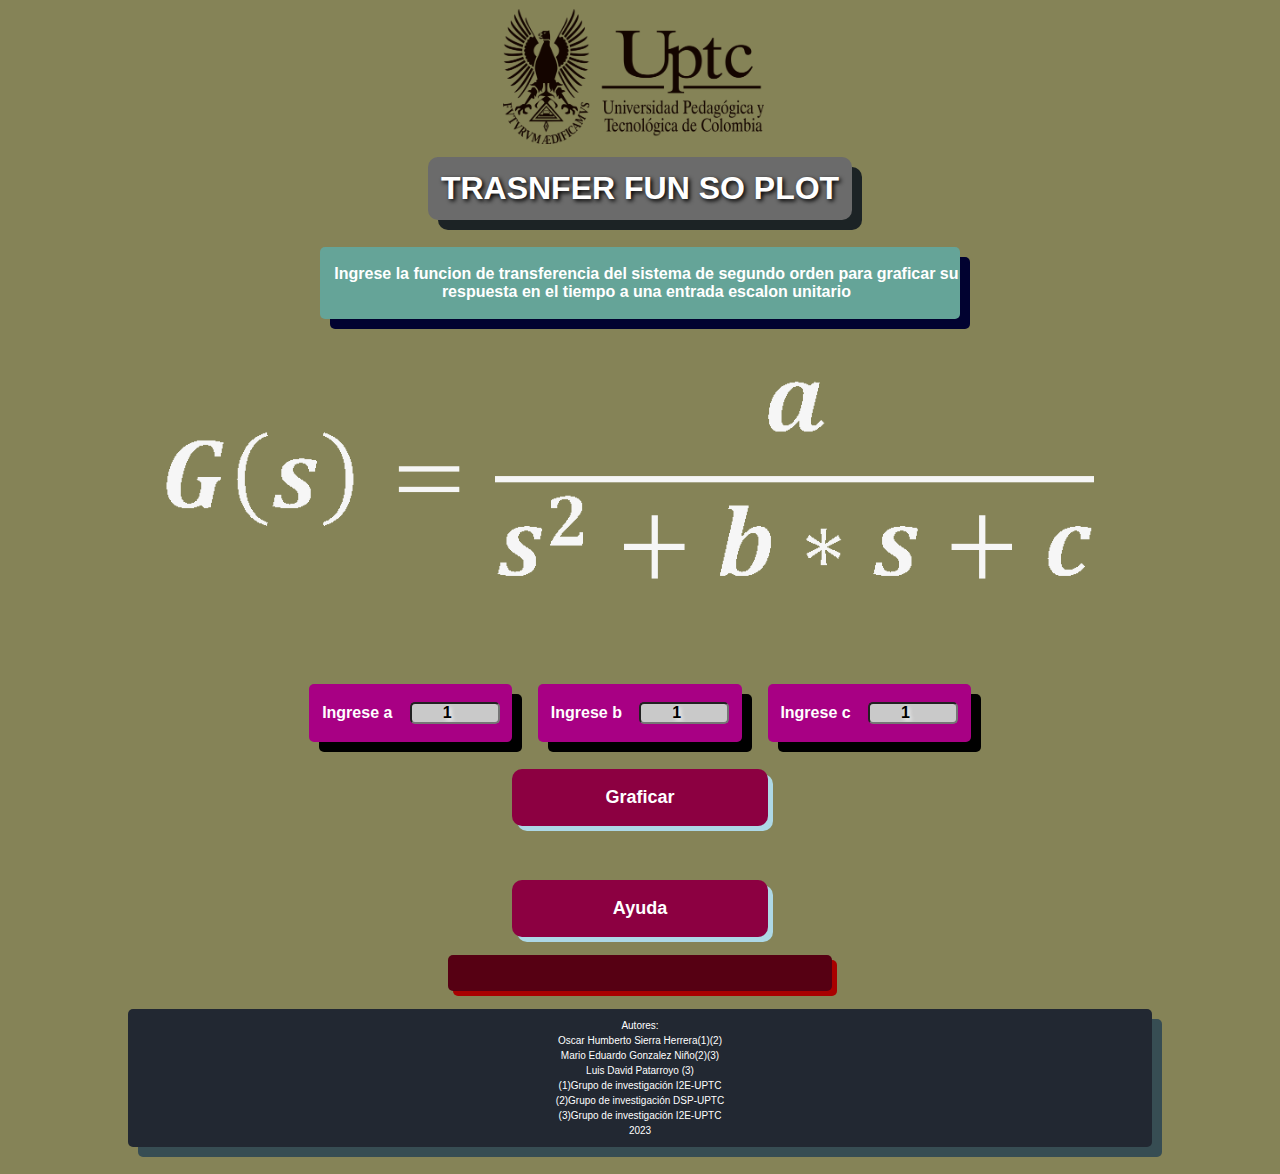
==== index.html @ 79dcee4d "Add files via upload" ====
<!DOCTYPE html>
<html lang="es">
<head>
    <meta charset="UTF-8">
    <meta http-equiv="X-UA-Compatible" content="IE=edge">
    <meta name="viewport" content="width=device-width, initial-scale=1.0">
    <title>PLOT TF SO</title>
    <link type="text/css" rel="stylesheet" href="./style.css"/>
    <script src="math.min.js"></script>
    <script src="plotly-2.18.0.min.js"></script>

</head>
<body style="    background-color: rgb(133, 131, 87);">
    <header>
        <ul class="tabla__header">
            <li>
                <figure >
                    <img class="imagen" src="./UPTC.png" alt="Logo UPTC">
                </figure>
            </li>
            <li>
            </li>                 
        </ul>    
    </header>
    <section> 
        <ul> 
            <li class="principal"> <h1 >TRASNFER FUN SO PLOT</h1></li>
        </ul>
        <ul >
            <li>
                <p class="texto_instrucciones">Ingrese la funcion de transferencia del sistema de segundo orden para graficar su respuesta en el tiempo a una entrada escalon unitario</p>    
            </li>
            <li>
                <figure class="imagensistema">
                    <img  src="./SISTEMA.png" alt="Función de transferencia de un sistema de segundo orden">
                </figure>
            </li>
            <li>
            </li>  
        </ul>
        <ul class="l">        
            <li>       
                <p class="p__texto_sis" >Ingrese a
                    <input class="text" type="number" id="input_a" value="1" required />
                </p>
            </li>
            <li>       
                <p class="p__texto_sis" >Ingrese b
                    <input class="text" type="number" id="input_b" value="1" required/>
                </p>
            </li>
            <li>       
                <p class="p__texto_sis" >Ingrese c
                    <input class="text" type="number" id="input_c" value="1" required/>
                </p>
            </li>
        </ul>  

        <ul style="justify-content: center;">        
            <li style= "justify-content: center;">
                <p style="justify-content: center;">
                    <input class="boton" type="submit" id="boton" value="Graficar"/>
                </p>
            </li>    
            <li>    
                <div  style="width: 80vw;padding-left: 10vw;" id="plot"></div>
            </li>  

            <li style= "justify-content: center;">
                <p style="justify-content: center;">
                    <input class="boton" type="submit" id="botonayuda" value="Ayuda"/>
                </p>
            </li>      
            <li style="text-align:-webkit-center ;">
                <p class="res3" id="ayuda"></p>    
            </li>
        </ul>     
      
    </section>

    <footer class="footer">
        <ul>
            <li style="text-align:center ;">
                Autores:
            </li>
            <li>
                Oscar Humberto Sierra Herrera(1)(2)
            </li>
            <li>
                Mario Eduardo Gonzalez Niño(2)(3)
            </li>
            <li>
                Luis David Patarroyo (3)
            </li>
            <li style="text-align:center ;">
                (1)Grupo de investigación I2E-UPTC
            </li>
            <li style="text-align:center ;">
                (2)Grupo de investigación DSP-UPTC
            </li>
            <li style="text-align:center ;">
                (3)Grupo de investigación I2E-UPTC
            </li>
            <li style="text-align:center">
                2023
            </li>
        </ul>

    </footer>

    <script src="./PLOT_TF_SO.js"></script>
</body>
</html>
---- style.css ----
@font-face{
    font-family: 'Abyss';
    src: url(./fonts/Abyss.otf);
    }

@keyframes titulo {
    0%   {background-color:rgb(28, 0, 129); left:200px; top:0px;}
    25%  {background-color:rgb(24, 10, 182); left:200px; top:0px;}
    50%  {background-color:rgb(33, 1, 130); left:200px; top:0px;}
    75%  {background-color:rgb(60, 47, 176); left:200px; top:0px;}
    100% {background-color:rgb(124, 9, 255); left:200px; top:00px;}
  }

  @keyframes shake {
    10%, 90% {
      transform: translate3d(-1px, 0, 0); background-color: rgb(255, 149, 0);
    }
    
    20%, 80% {
      transform: translate3d(2px, 0, 0);
    }
  
    30%, 50%, 70% {
      transform: translate3d(-4px, 0, 0);
    }
  
    40%, 60% {
      transform: translate3d(4px, 0, 0) ;
    }
    100% { background-color: rgb(155, 0, 72)}
  }

  @keyframes click {
    0%   {background-color:rgb(0, 0, 0); left:200px; top:0px;}

    100% {background-color:rgb(255, 61, 125); left:200px; top:00px;}
  }

*{
    box-sizing: border-box;
    margin: 0;
    padding: 0;
 
}

.principal{

    display: flex;
    justify-content: center;
    list-style: none;


}

.principal h1{
    text-shadow: 2px 2px 4px #000000;
    box-shadow: 10px 10px rgb(28, 35, 37);
    padding:0.8rem;
    margin-top: 1vh;
    margin-bottom: 2vh;
    top:5vh;
    background-color: #6b6b6b;
    border-radius: 10px;
    color: white;
    font-weight: bold;
    font-family: sans-serif;
    animation-name: titulo;
    animation-duration: 30s;
    animation-iteration-count: infinite;
    animation-direction: alternate;
}

.p__texto {

    box-shadow: 10px 10px rgb(0, 0, 0);
    background-color: rgb(212, 0, 124);
    border-radius: 5px;
    border: 0.5rem black;
    margin-left: 1vw;
    margin-right: 1vw;
    margin-top: 1vh;
    padding-bottom: 2vh;
    padding-left: 2vw;
    color: white;
    font-weight: bold;
    font-family: sans-serif;
}
.p__texto_sis {

    box-shadow: 10px 10px rgb(0, 0, 0);
    background-color: rgb(168, 0, 132);
    border-radius: 5px;
    margin-left: 1vw;
    margin-right: 1vw;
    margin-top: 0.1vh;
    margin-bottom: 2vh;
    padding-bottom: 2vh;
    padding-left: 1vw;
    color: white;
    font-weight: bold;
    font-family: sans-serif;
}


.text{
    text-shadow: 2px 2px 4px rgb(255, 255, 255);
    width: 10vh;
    margin-right: 1vw;
    margin-left: 1vw;
    margin-top: 2vh;
    font-weight:bolder;
    font-size:medium;
    border-radius: 5px;
    background-color:rgb(201, 201, 201);
    font-weight: bold;
    font-family: sans-serif;
    text-align: center;


}
.boton{
    display: flex;
    justify-content: center;
    box-shadow: 5px 5px lightblue;
    border-radius: 10px;
    margin-left: 40vw;
    margin-right: 40vw;
    margin-top: 1vh;
    margin-bottom: 2vh;
    padding-top: 2vh;
    padding-bottom: 2vh;
    border: none;
    font-weight: bold;
    font-size: large;
    background-color:rgb(140, 0, 65);
    color: white;
    font-family: sans-serif;

    width: 20vw;   
}

.p__texto_sis2 {

    box-shadow: 10px 10px rgb(0, 0, 0);
    background-color: rgb(62, 0, 168);
    border-radius: 5px;
    margin-left: 1vw;
    margin-right: 1vw;
    margin-top: 0.1vh;
    margin-bottom: 2vh;
    padding-bottom: 2vh;
    padding-left: 1vw;
    color: white;
    font-weight: bold;
    font-family: sans-serif;
}

.boton:hover {
    animation: shake 0.82s cubic-bezier(.36,.07,.19,.97) both;
    transform: translate3d(0, 0, 0);
    backface-visibility: hidden;
    perspective: 1000px;
  }

.boton:focus{
    animation-name: click;
    animation-duration: 2;
    animation-direction: alternate;
}



.lista{
    background-color:rgb(62, 0, 168);
    display: flex;
    justify-content: center;
    box-shadow: 10px 10px rgb(0, 0, 0);
    margin-top: 1vh;
    margin-bottom: 3vh;
    padding-top: 2vh;
    padding-bottom: 2vh;
    padding-left: 1vw;
    color: rgb(255, 255, 255);
    font-size: 1.5vh;
    font-weight: bold;
    text-align: center;
    font-weight: bold;
    font-family: sans-serif;
    height: 7vh;
    width:30vw;
}

.l{
    display: flex;
    justify-content: center;
    list-style: none;
}


.selector{
    box-shadow: 10px 10px rgb(0, 0, 0);
    margin-top: 10vh;
    color: rgb(0, 0, 0);
    font-weight: bold;
    font-weight: bold;
    font-family: sans-serif;
    height: 8vh;
    width:25vw;
}

.res{
    display: flex;
    justify-content: center;
    box-shadow: 10px 10px lightblue;
    background-color: rgb(0, 53, 86);
    border-radius: 5px;
    margin-bottom: 2vh;
    margin-top: 1vh;
    margin-left: 4vw;
    margin-right: 4vw;
    padding-top: 2vh;
    padding-bottom: 2vh;
    padding-left: 2vw;
    padding-right: 2vw;
    color: white;
    font-weight: bold;
    text-align: center;
    font-weight: bold;
    font-family: sans-serif;
    height: auto;
    min-width: 30vw;
    width:fit-content;
    line-height: 1.5;
}
.res2{
    display: flex;
    justify-content: center;
    box-shadow: 10px 10px rgb(39, 40, 41);
    background-color: rgb(0, 0, 0);
    border-radius: 5px;
    margin-bottom: 2vh;
    margin-top: 1vh;
    margin-left: 4vw;
    margin-right: 4vw;
    padding-top: 2vh;
    padding-bottom: 2vh;
    padding-left: 2vw;
    padding-right: 2vw;
    color: rgb(0, 0, 0);
    font-weight: bold;
    text-align: center;
    font-weight: bold;
    font-family: sans-serif;
    height: auto;
    min-width: 30vw;
    width:fit-content;
    line-height: 1.5;
}
.res3{
    display: flex;
    justify-content: center;
    box-shadow: 5px 5px rgb(169, 0, 0);
    background-color: rgb(86, 0, 19);
    border-radius: 5px;
    margin-bottom: 2vh;
    margin-top: 1vh;
    margin-left: 4vw;
    margin-right: 4vw;
    padding-top: 2vh;
    padding-bottom: 2vh;
    padding-left: 2vw;
    padding-right: 2vw;
    color: white;
    font-weight: bold;
    text-align:justify;
    font-weight: bold;
    font-size: 1.5vh;
    font-family: sans-serif;
    height: auto;
    min-width: 30vw;
    width:fit-content;
    line-height: 1.5;
}


.res_fig
{
    display: flex;
    justify-content: center;
    background-color: rgb(255, 255, 255);
    font-family: sans-serif;
    height: auto;
    width:fit-content;

}
.texto_instrucciones{
    display: flex;
    justify-content: center;
    box-shadow: 10px 10px rgb(1, 2, 48);
    background-color: rgb(101, 164, 152);
    border-radius: 5px;
    margin-bottom: 2vh;
    margin-top: 1vh;
    margin-left: 25vw;
    margin-right: 5vw;
    padding-top: 2vh;
    padding-bottom: 2vh;
    padding-left: 1vw;
    color: white;
    font-weight: bold;
    text-align: center;
    font-weight: bold;
    font-family: sans-serif;
    height: auto;
    width: 50vw;


}


.tabla__header{
    margin-top: 1vh;
    display: flex;
    justify-content: center;
    flex-direction: row;
    flex-wrap: wrap;
    list-style: none;
}

.imagen{
    margin-right: 1vw;
    height: 15vh;
    
}
.imagendsp{
    margin-left: 1vw;
    max-width: 8vw;
    border-radius: 10%;
}
.imagensistema{
    display: flex;
    justify-content: center;
    text-align: center;
    padding-top: 1vh;
    padding-bottom: 1vh;
    margin-top: 1vh;
    margin-bottom: 1vh;
    min-width: fit-content;
    min-height: fit-content;
    aspect-ratio: 4;
    max-height: 15vh;
    width:100vw;

}
img{
    max-width: 100%;
    max-height: 100%;
}
.footer{
    display: flex;
    justify-content: center;
    background-color: #222832;
    height: max-content;
    padding-top: 1vh;
    padding-bottom: 1vh;
    margin-left: 10vw;
    margin-right: 10vw;
    margin-bottom: 3vh;
    border-radius: 5px;
    box-shadow: 10px 10px rgb(55, 77, 83);

}
.footer li{
    list-style: none;
    color: rgb(255, 255, 255);
    font-weight:lighter;
    font-size:x-small;
    font-family:Verdana, Geneva, Tahoma, sans-serif;
    background-color: #222832;

    text-align: center;
    line-height: 1.5;

}
.footer ul{

    background-color: #222832;
}
.canvas{

    background-color:rgb(144, 144, 144);
    display: flex;
    justify-content: center;
    box-shadow: 10px 10px rgb(0, 0, 0);
    margin-top: 1vh;
    margin-bottom: 3vh;
    padding-bottom: 2vh;
    padding-left: 5vw;
    padding-right: 5vw;
    font-size: 1.5vh;
    font-weight: bold;
    font-weight: bold;
    font-family: sans-serif;
    height: 50vh;
    width:50vw;
    color: #19b062;
}
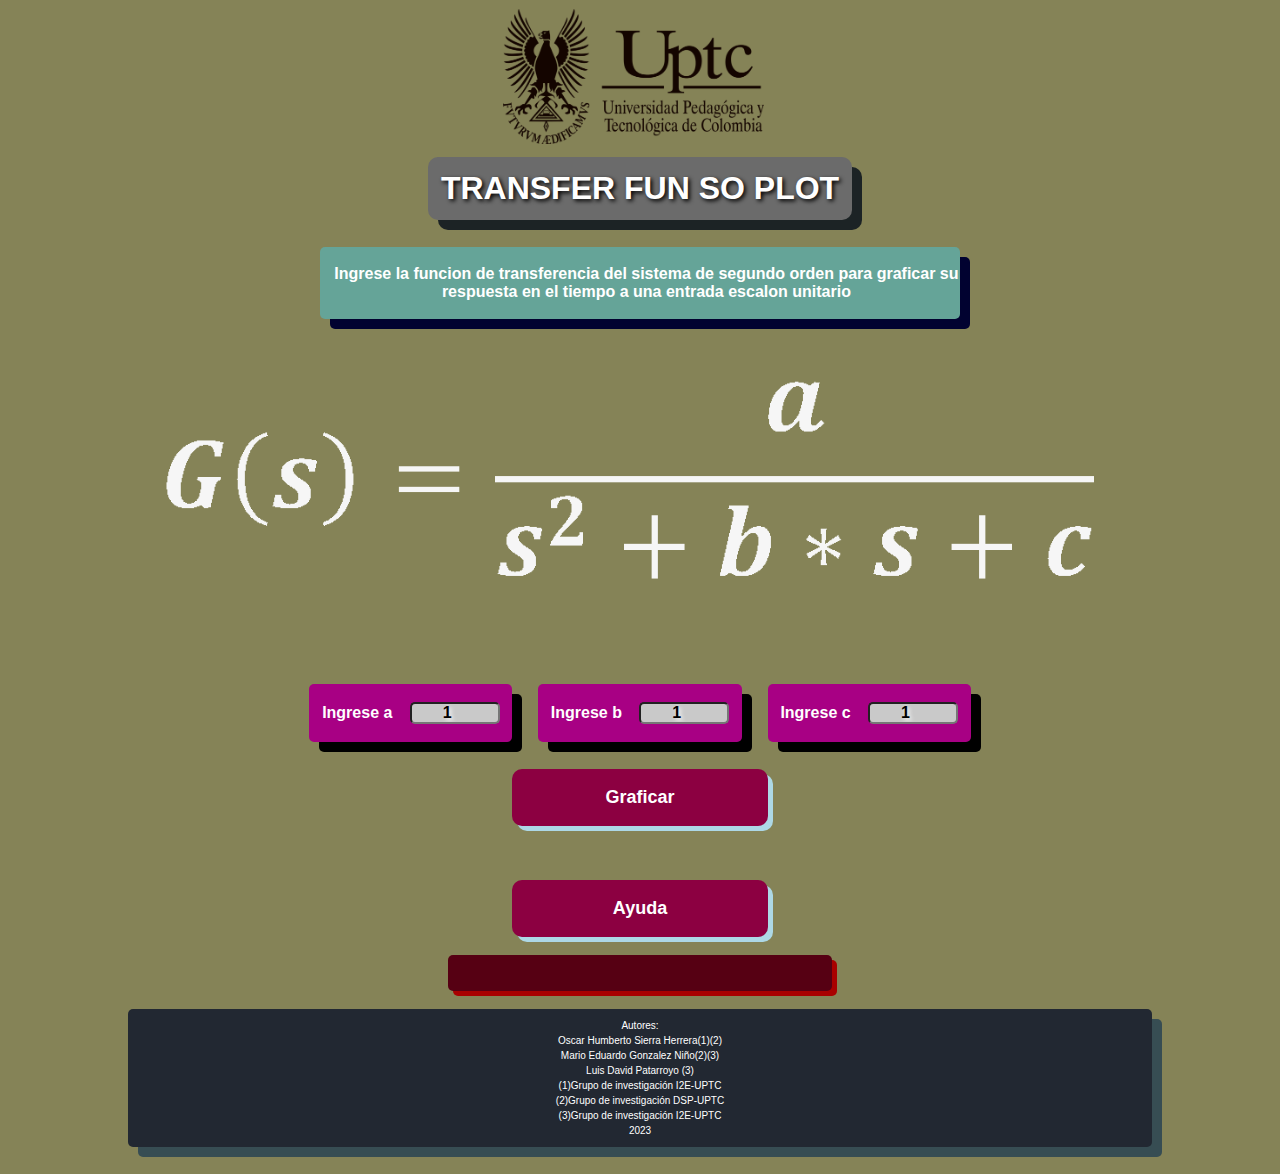
==== commit 61b57b83: "Update index.html" ====
--- a/index.html
+++ b/index.html
@@ -24,7 +24,7 @@
     </header>
     <section> 
         <ul> 
-            <li class="principal"> <h1 >TRASNFER FUN SO PLOT</h1></li>
+            <li class="principal"> <h1 >TRANSFER FUN SO PLOT</h1></li>
         </ul>
         <ul >
             <li>
@@ -110,4 +110,4 @@
 
     <script src="./PLOT_TF_SO.js"></script>
 </body>
-</html>+</html>
